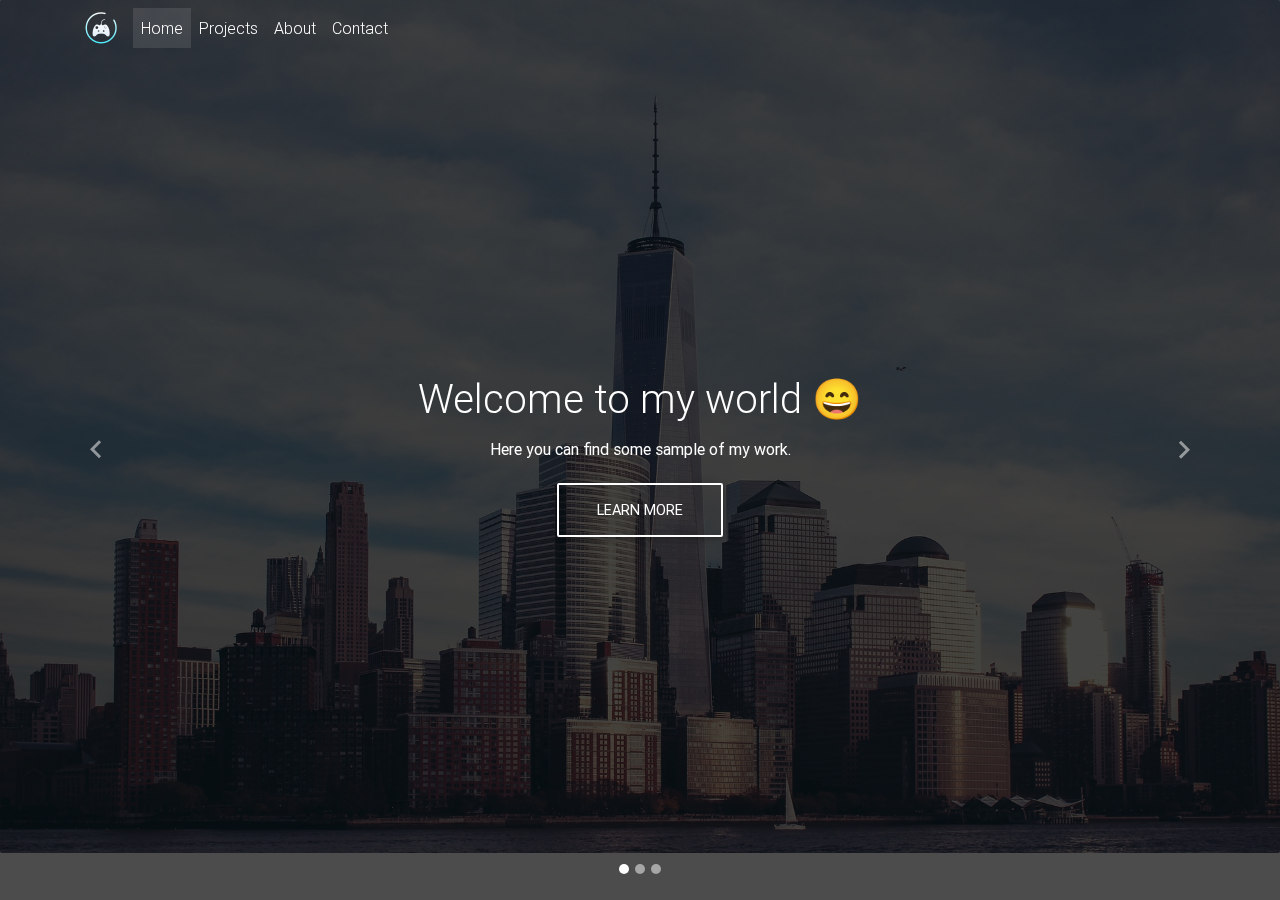
==== index.html @ 5ab445d0 "initial commit" ====
<!DOCTYPE html>
<html lang="en">

<head>

    <meta charset="utf-8">
    <meta name="viewport" content="width=device-width, initial-scale=1, shrink-to-fit=no">
    <meta http-equiv="x-ua-compatible" content="ie=edge">

    <title>Home - Portfolio</title>

    <!-- Icon -->
    <link rel="shortcut icon" href="img/icon1.png">

    <!-- Font Awesome -->
    <link rel="stylesheet" href="https://maxcdn.bootstrapcdn.com/font-awesome/4.6.0/css/font-awesome.min.css">

    <!-- Bootstrap core CSS -->
    <link href="css/bootstrap.min.css" rel="stylesheet">

    <!-- Material Design Bootstrap -->
    <link href="css/mdb.min.css" rel="stylesheet">

    <!-- Template styles -->
    <link href="css/style.css" rel="stylesheet">

</head>

<body>


    <!--Navbar-->
    <nav class="navbar navbar-dark fixed-top navbar-toggleable-md scrolling-navbar">
        <div class="container"><button class="navbar-toggler navbar-toggler-right" type="button" data-toggle="collapse" data-target="#collapseEx2" aria-controls="collapseEx2" aria-expanded="false" aria-label="Toggle navigation">
                    <span class="navbar-toggler-icon"></span>
                </button>
            <a class="navbar-brand" href="#">
                <img src="img/icon1.png" class="d-inline-block align-top z-depth-0" alt="Icon with a controller">
            </a>
            <div class="collapse navbar-collapse" id="collapseEx2">
                <ul class="navbar-nav mr-auto">
                    <li class="nav-item active">
                        <a class="nav-link">Home <span class="sr-only">(current)</span></a>
                    </li>
                    <li class="nav-item">
                        <a class="nav-link" href="pages/works.html">Projects</a>
                    </li>
                    <li class="nav-item">
                        <a href="pages/about.html" class="nav-link">About</a>
                    </li>
                    <li class="nav-item">
                        <a href="pages/contact.html" class="nav-link">Contact</a>
                    </li>
                </ul>
            </div>
        </div>
    </nav>
    <!--/.Navbar-->

    <!--Carousel Wrapper-->
    <div id="carousel-example-2" class="carousel slide carousel-slide" data-ride="carousel">
        <!--Indicators-->
        <ol class="carousel-indicators">
            <li data-target="#carousel-example-2" data-slide-to="0" class="active"></li>
            <li data-target="#carousel-example-2" data-slide-to="1"></li>
            <li data-target="#carousel-example-2" data-slide-to="2"></li>
        </ol>
        <!--/.Indicators-->
        <!--Slides-->
        <div class="carousel-inner" role="listbox">
            <div class="carousel-item active">
                <div class="view hm-black-strong">
                    <img class="img-fluid" src="img/background/world-trade-center-1210003_1920.jpg" alt="First slide">
                    <div class="mask"></div>
                </div>
                <!--Caption-->
                <div class="carousel-caption">
                    <div class="flex-center animated fadeIn">
                        <ul>
                            <li>
                                <h1 class="h1-responsive">Welcome to my world 😄</h1>
                            </li>
                            <li>
                                <p>Here you can find some sample of my work.</p>
                            </li>
                            <li>
                                <a href="" class="btn btn-outline-white btn-lg">Learn more</a>
                            </li>
                        </ul>
                    </div>
                </div>
                <!--Caption-->
            </div>
            <div class="carousel-item">
                <!--Mask color-->
                <div class="view hm-black-strong">
                    <img class="img-fluid" src="img/background/bayou%20folio-min.jpg" alt="Second slide">
                    <div class="mask"></div>
                </div>
                <!--Caption-->
                <div class="carousel-caption">
                    <div class="flex-center animated fadeIn">
                        <ul>
                            <li>
                                <h1 class="h1-responsive">Bayou</h1>
                            </li>
                            <li>
                                <p>This is the best game of the world because... Well.. It's mine !</p>
                            </li>
                            <li>
                                <a href="" class="btn btn-outline-white btn-lg">Try it !</a>
                                <a href="pages/works.html" class="btn btn-outline-white btn-lg">Learn more</a>
                            </li>
                        </ul>
                    </div>
                </div>
                <!--Caption-->
            </div>
            <div class="carousel-item">
                <!--Mask color-->
                <div class="view hm-black-strong">
                    <img class="img-fluid" src="img/background/wallpaper-1614875_1920.jpg" alt="Third slide">
                    <div class="mask"></div>
                </div>
                <!--Caption-->
                <div class="carousel-caption">
                    <div class="flex-center animated fadeIn">
                        <ul>
                            <li>
                                <h1 class="h1-responsive">Want to know something about me ?</h1>
                            </li>
                            <li>
                                <a href="pages/contact.html" class="btn btn-outline-white btn-lg">Contact me</a> or
                                <a href="pages/about.html" class="btn btn-outline-white btn-lg">Learn more</a>

                            </li>
                        </ul>
                    </div>
                </div>
                <!--Caption-->
            </div>
        </div>
        <!--/.Slides-->
        <!--Controls-->
        <a class="carousel-control-prev" href="#carousel-example-2" role="button" data-slide="prev">
            <span class="carousel-control-prev-icon" aria-hidden="true"></span>
            <span class="sr-only">Previous</span>
        </a>
        <a class="carousel-control-next" href="#carousel-example-2" role="button" data-slide="next">
            <span class="carousel-control-next-icon" aria-hidden="true"></span>
            <span class="sr-only">Next</span>
        </a>
        <!--/.Controls-->
    </div>
    <!--/.Carousel Wrapper-->

    <!-- SCRIPTS -->

    <!-- JQuery -->
    <script type="text/javascript" src="js/jquery-3.1.1.min.js"></script>

    <!-- Bootstrap tooltips -->
    <script type="text/javascript" src="js/tether.min.js"></script>

    <!-- Bootstrap core JavaScript -->
    <script type="text/javascript" src="js/bootstrap.min.js"></script>

    <!-- MDB core JavaScript -->
    <script type="text/javascript" src="js/mdb.min.js"></script>


</body>

</html>
<!--Made by Aitux with <3 & []-->
---- css/style.css ----
/* YOUR CUSTOM STYLES */

.navbar:not(.top-nav-collapse) {
    box-shadow: none;
}

.navbar {
    background-color: transparent;
}

.scrolling-navbar {
    -webkit-transition: background .5s ease-in-out, padding .5s ease-in-out;
    -moz-transition: background .5s ease-in-out, padding .5s ease-in-out;
    transition: background .5s ease-in-out, padding .5s ease-in-out;
}

.top-nav-collapse {
    background-color: #1C2331;
}

footer.page-footer {
    background-color: #1C2331;
    margin-top: 0;
}

@media only screen and (max-width: 768px) {
    .navbar {
        background-color: #1C2331;
    }
}


/*POUR QUE LE CAROUSEL PRENNE TOUTE LA PLACE DISPONIBLE*/

html,
body,
.view {
    height: 100%;
}


/* Carousel*/

.carousel,
.carousel-item,
.active {
    height: 100%;
}

.carousel-inner {
    height: 100%;
}

.important-link {
    text-decoration: underline;
}


/*Caption*/

.flex-center {
    color: #fff;
}

@media (min-width: 776px) {
    .carousel .view ul li {
        display: inline;
    }
    .carousel .view .full-bg-img ul li .flex-item {
        margin-bottom: 1.5rem;
    }
}

.carousel-caption {
    height: 100%;
    padding-top: 7rem;
}
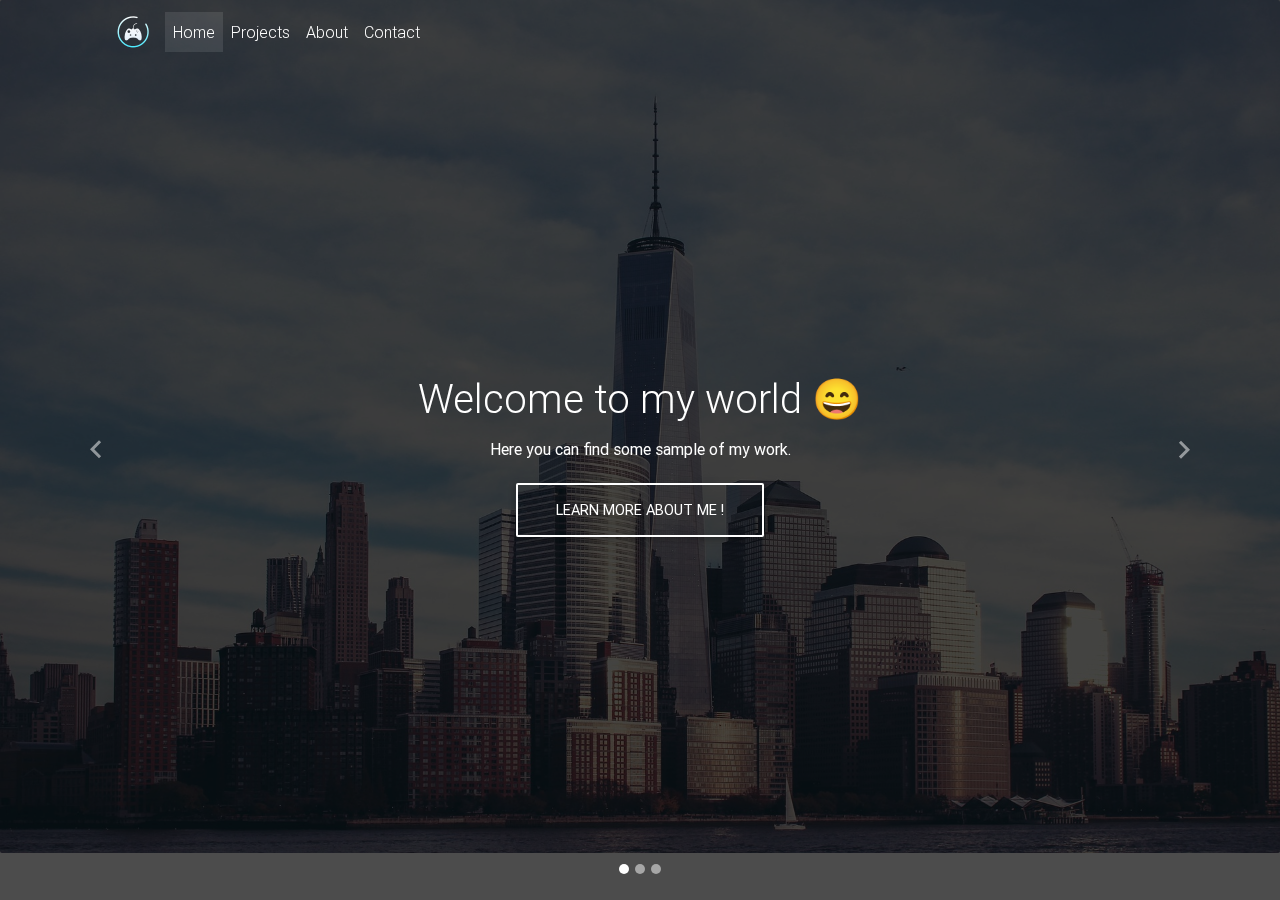
==== commit d2b64e1a: "feat:" ====
--- a/index.html
+++ b/index.html
@@ -35,7 +35,7 @@
                     <span class="navbar-toggler-icon"></span>
                 </button>
             <a class="navbar-brand" href="#">
-                <img src="img/icon1.png" class="d-inline-block align-top z-depth-0" alt="Icon with a controller">
+                <a href="index.html" class="nav-link"><img src="img/icon1.png" class="d-inline-block align-top z-depth-0" alt="Icon with a controller"></a>
             </a>
             <div class="collapse navbar-collapse" id="collapseEx2">
                 <ul class="navbar-nav mr-auto">
@@ -84,7 +84,7 @@
                                 <p>Here you can find some sample of my work.</p>
                             </li>
                             <li>
-                                <a href="" class="btn btn-outline-white btn-lg">Learn more</a>
+                                <a href="pages/about.html" class="btn btn-outline-white btn-lg">Learn more about me !</a>
                             </li>
                         </ul>
                     </div>
@@ -108,8 +108,8 @@
                                 <p>This is the best game of the world because... Well.. It's mine !</p>
                             </li>
                             <li>
-                                <a href="" class="btn btn-outline-white btn-lg">Try it !</a>
-                                <a href="pages/works.html" class="btn btn-outline-white btn-lg">Learn more</a>
+                                <a href="lien de DL ici" class="btn btn-outline-white btn-lg">Try it !</a> or 
+                                <a href="pages/products/product.html" class="btn btn-outline-white btn-lg">Learn more about this project</a>
                             </li>
                         </ul>
                     </div>
@@ -119,7 +119,7 @@
             <div class="carousel-item">
                 <!--Mask color-->
                 <div class="view hm-black-strong">
-                    <img class="img-fluid" src="img/background/wallpaper-1614875_1920.jpg" alt="Third slide">
+                    <img class="img-fluid" src="img/background/Eclate - Ha'GartaResize-min.jpg" alt="Third slide">
                     <div class="mask"></div>
                 </div>
                 <!--Caption-->
@@ -127,11 +127,13 @@
                     <div class="flex-center animated fadeIn">
                         <ul>
                             <li>
-                                <h1 class="h1-responsive">Want to know something about me ?</h1>
+                                <h1 class="h1-responsive">Ha'Garta</h1>
+                            </li>
+							<li>
+                                <p> The best Boardgame I have worked on !</p>
                             </li>
                             <li>
-                                <a href="pages/contact.html" class="btn btn-outline-white btn-lg">Contact me</a> or
-                                <a href="pages/about.html" class="btn btn-outline-white btn-lg">Learn more</a>
+                                <a href="pages/products/product.html" class="btn btn-outline-white btn-lg">Learn more about this project</a>
 
                             </li>
                         </ul>
